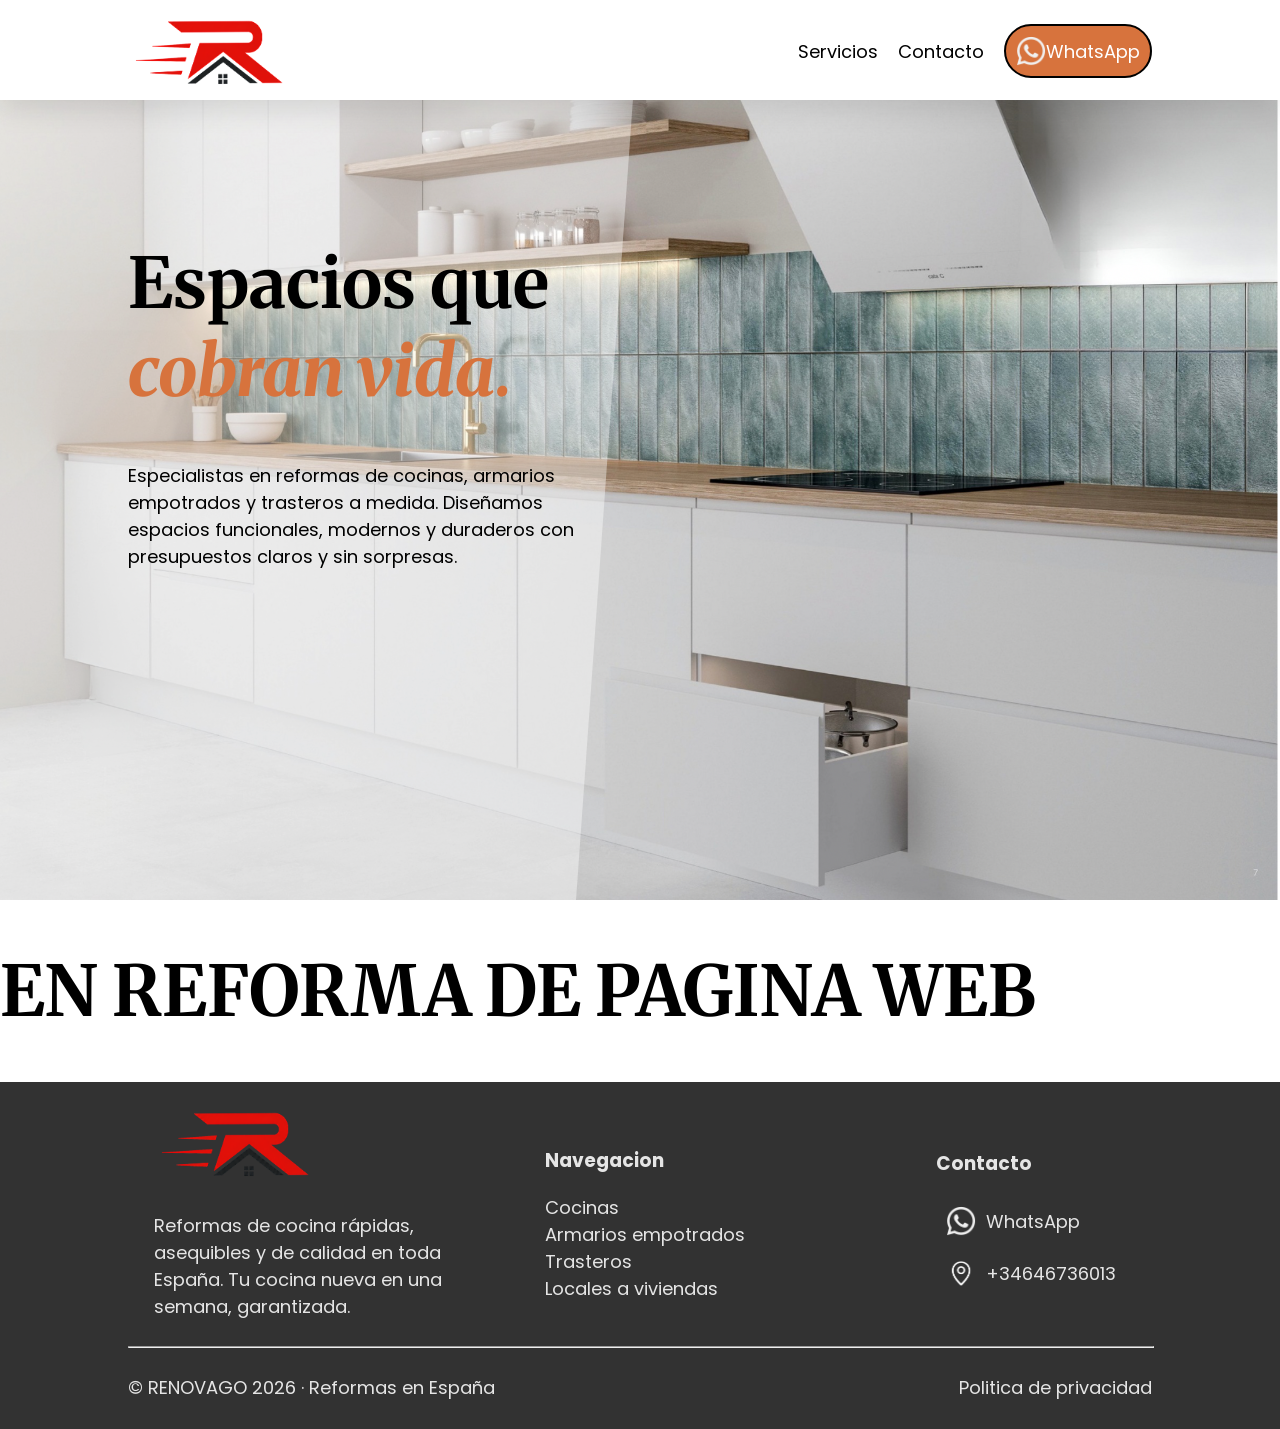
==== armarios.html @ a2a4ef25 "Subir todos los archivos" ====
<!DOCTYPE html>
<html lang="es">
  <head>
    <meta charset="utf-8">
    <meta name="viewport" content="width=device-width, initial-scale=1.0">

    <title>RenovaGo</title>
    <link rel="stylesheet" href="style.css">
  <link rel="preconnect" href="https://fonts.googleapis.com">
  <link rel="preconnect" href="https://fonts.gstatic.com" crossorigin>
<link href="https://fonts.googleapis.com/css2?family=Poppins:wght@300;400;500;600;700;800&display=swap" rel="stylesheet">
<link href="https://fonts.googleapis.com/css2?family=Indie+Flower&family=Merriweather:ital,opsz,wght@0,18..144,300..900;1,18..144,300..900&family=Raleway:ital,wght@0,100..900;1,100..900&display=swap" rel="stylesheet">

  </head>
  <body>
    
    <nav>
      <div id="contenedor-navegador">
        <div class="nav-mobil">
          <a href="index.html">
            <img class="img-logo" src="./fotos/marca/logo.PNG" alt="Logo de RenovaGo">
          </a>
          <div id="bocadillo" class="bocadillo">
            <span></span>
            <span></span>
            <span></span>

          </div>
        </div>
        
        <ul id="menu">
          <li class="dropdown">
            <a href="#">Servicios</a>
        
            <ul class="submenu">
                <li><a href="cocinas.html">Cocinas</a></li>
                <li><a href="armarios.html">Armarios empotrados</a></li>
                <li><a href="trasteros.html">Trasteros</a></li>
                <li><a href="locales.html">Locales a viviendas</a></li>
            </ul>
          </li>
          <li><a href="contacto.html">Contacto</a></li>
          
          <a class="whatsapp" href="https://wa.me/34646736013" target="_blank">
              <img class="icono" src="./fotos/iconos/whatsap-blanco.png" alt="Whatsapp">WhatsApp
          </a>
        </ul>
        
      </div>
      
    </nav>
    <header>
        <div id="texto-inicio">
          <h1>
            Espacios que <br>
            <i>cobran vida.</i>
            </h1>
          <p>Especialistas en reformas de cocinas, armarios empotrados y trasteros a medida. Diseñamos espacios funcionales, modernos y duraderos con presupuestos claros y sin sorpresas.</p>
      </div>
      </header>
    <main>
      <h1> EN REFORMA DE PAGINA WEB</h1>
        
    </main>
    <footer>
      <div class="footer-container">
        <div class="footer-info">
          <div class="footer-section ">
            <a href="index.html">
              <img class="img-logo" src="./fotos/marca/logo.PNG" alt="Logo de RenovaGo">
            </a>
            <p>Reformas de cocina rápidas, asequibles y de calidad en toda España. Tu cocina nueva en una semana, garantizada.</p>
          </div>
          <div class="footer-section columna">
            <h3>Navegacion</h3>
            <a href="cocinas.html">Cocinas</a>
            <a href="armarios.html">Armarios empotrados</a>
            <a href="trasteros.html">Trasteros</a>
            <a href="locales.html">Locales a viviendas</a>
          </div>
          <div>
            <h3>Contacto</h3>
            <a class="footer-contacto " href="https://wa.me/34646736013" target="_blank">
              <img class ="icono" src="./fotos/iconos/whatsap-blanco.png" alt="Whatsapp"><p>WhatsApp</p> 
            </a>
            <a class="footer-contacto " href="tel:+34646736013">
              <img class="icono" src="./fotos/iconos/icono-ubicacion-blanco.png" alt="Ubicacion"><p>+34646736013</p>
            </a>
          </div>
        </div>
        <hr>
        <div class="fila sa">
          <p>© RENOVAGO 2026 · Reformas en España</p>
          <a href="">Politica de privacidad</a>
        </div>
      </div>
    </footer>
    <script src="script.js"></script>
  </body>
</html>
---- style.css ----
:root{
    --color-naranja: #d7733d; 
    --sombra: 0 10px 25px rgba(0,0,0,.1);
    --color-footer: rgb(229, 229, 229);
}




/* ==========================================
   1. RESET Y ESTILOS GLOBALES
========================================== */
body{
    margin:0;
    font-family: "Poppins", serif;
    font-optical-sizing: auto;
    font-style: normal;
    font-variation-settings:
    "wdth" 100;
}

h1{
    font-family: "Merriweather", serif;
    font-size: 70px;
}
h2{
    font-size: 50px;
    font-family: "Merriweather", serif;
}

p{
    font-size: 18px;
}
i{
    /* color: #444444; en gris*/
    color: var(--color-naranja);
    font-weight: 800;
}
li{
    list-style: none;
}


/* ==========================================
   2. HEADER
========================================== */
header{
    background-image: url("./fotos/cocinas/cocina8.png");
    background-position: left;
    min-height: 100vh;
    background-size: cover;
    display: flex;
    justify-content: left;
    
}

header::before{
    content: "";
    position: absolute;
    inset: 0;

    background: rgba(255,255,255,0.40);

    clip-path: polygon(
        0 0,
        50% 0,
        45% 100%,
        0 100%
    );

    z-index: 1;
}
header > *{
    position: relative;
    z-index: 2;
}

#texto-inicio{
    margin-left: 10%;
    margin-top: 15%;
    width: 90%;
    max-width: 500px;
}

.img-logo{
    width: 180px;
}

#img-inicio{
    background-size: cover;
    min-height: 100vh;

}


/* ==========================================
   3. NAVEGACIÓN
========================================== */

/* Menú principal */
nav{
    background-color: white;
    height: 100px;
    width: 100%;
    position: fixed;
    z-index: 300;
    box-shadow:  var(--sombra);

}
nav ul{
    display: flex;
    align-items: center;
    gap: 20px;
    height: 40px;

}

/* Enlaces */
nav li a{
    text-decoration: none;
    color: inherit;
    font-size: large;
    transition: color 0.2s ease;

}
nav li a:hover{
    color: var(--color-naranja);
}
#contenedor-navegador{
    display: flex;
    flex-direction: row;
    align-items: center;
    justify-content: space-between;
    position:fixed;
    top:0;
    z-index: 2;
    width: 80%;
    left: 10%;
}

/* Submenú */
.dropdown{
    position: relative;
}
.submenu{
    display: none;
    position:absolute;
    background-color: white;
    min-width: 230px;
    padding: 1px 0px;
    margin: 0;
    top: 100%;
    left: 0;

    box-shadow: var(--sombra);
}
.submenu li a{
    display:block;
    width: 100%;
    padding: 12px 20px;
    color: #333;
    background: white;
    text-decoration: none;
    transition: background .2s;
}
.submenu li a:hover{
    background-color: var(--color-naranja);
    color:white;
}
.dropdown:hover .submenu{
    display: block;
}
.whatsapp{
    border: 2px solid black;
    font-size: large;
    text-decoration: none;
    border-radius: 30px;
    padding: 10px;
    display: flex;
    align-items: center;
    background-color: var(--color-naranja);
    color: white;
}
.whatsapp:hover{
    background-color: #ae5423;
}
.bocadillo{
    display: none;
    width: 35px;
    height: 35px;
    border-radius: 50%;
    border: none;
    justify-content: center;
    align-items: center;
    flex-direction: column;
    gap: 6px;
    cursor: pointer;
    background: white;

}
.bocadillo span{
    width: 25px;
    height: 3px;
    background: #333;
    transition: 0.2s;
}
.bocadillo.active span:nth-child(1){
    transform: rotate(45deg) translate(6px, 6px)
}
.bocadillo.active span:nth-child(2){
    opacity: 0;
}

.bocadillo.active span:nth-child(3){
    transform: rotate(-45deg) translate(6px, -6px)
}
.nav-mobil{
    display: flex;
    flex-direction: row;
    align-items: center;
    justify-content: space-between;
    width: 100%;
}

/* ==========================================
   4. SECCIONES
========================================== */
section{
    padding: 40px;
    background-color: #fdf9f3;
}
article{
    border: 1px solid #f3ebde;
    border-radius: 10px;
    background-color: white;
    padding: 40px;
    margin: 10px;
    transition: transform 0.1s ease, box-shadow 0.1s ease;
}
article:hover{
    transform:scale(1.01);
    box-shadow:  0 10px 25px rgba(0,0,0,0.2);
}


/* ==========================================
   5. FORMULARIOS
========================================== */
form{
    background-color: white;
    border-radius: 30px;
    padding:50px;
    width: 100%;
    max-width: 1200px;
    box-shadow: 0 4px 8px rgba(0, 0, 0, 0.1);
    box-sizing: border-box;
}
form h2{
    font-size: 30px;
}
form label{
    font-weight: 500;
}
form input{
    border-radius: 10px;
    padding: 10px;
    font-size: 15px;
    border:1px solid rgb(255, 230, 203) ;
    background-color: #fffceb;
    outline: none;
}
form input:focus{
    border-color: #ae5423;
    outline: none;
    box-shadow: 0 0 5px rgba(252, 167, 22, 0.5);
}

form textarea{
    border-radius: 10px;
    padding: 10px;
    font-size: 15px;
    border:1px solid rgb(255, 230, 203) ;
    background-color: #fffceb;
    outline: none;
    width: 100%;
    min-width: 150px;
    max-width: 350px;
    font-family: "Poppins", serif;
}
form button{
    margin-top: 20px;
    border-radius: 10px;
    background-color: var(--color-naranja);
    padding: 15px;
    font-size: 15px;
    font-weight: 600;
    border-style: none;
    color: white;
    cursor:pointer;
    transition: background-color 0.2 ease;
}
form button:hover{
    background-color: rgb(185, 106, 27) ;
}
form p{
    color: grey;
    font-size: 12px;
}
/* ==========================================
   6. FOOTER
========================================== */
footer{
    color: var(--color-footer);
    background-color: rgb(50, 50, 50);
    
}
.footer-container{
    display: flex;
    flex-direction: column;

    margin: auto;  
    padding: 10px;
    width: 80%;
}
.footer-info{
    display: flex;
    flex-direction: row;
    justify-content: space-around;
    align-items: center;
}
footer hr{
    color:var(--color-footer);
    width: 100%;
}
.footer-section{
    width: 33%;
}
footer a{
    color: var(--color-footer);
    text-decoration: none;
    font-size: 18px;
}
.footer-contacto{
    font-size: large;
    text-decoration: none;
    border-radius: 30px;
    padding: 10px;
    display: flex;
    align-items: center;
    color: var(--color-footer);
}

.footer-contacto p{
    margin:0;
    margin-left: 10px;
}
/* ==========================================
   7. UTILIDADES
========================================== */
.contenedor{
    align-items: center;
    justify-content: center;
    width: min(80%,1200px);
    margin: auto;    
}
.fila{
    display: flex;
    flex-direction: row;
    align-items: center;
}
.columna{
    display: flex;
    flex-direction: column;
}
.sa{
    justify-content: space-between;
}
.centrado{
    justify-content: center;
    align-items:center ;
}
.fondo-beis-oscuro{
    background-color: #f4e9da ;
}
.fondo-negro{
    background-color: rgb(37, 26, 26);
}
.fondo-blanco{
    background-color: white;
}
.letra-blanca{
    color:white;
}
.letra-naranja{
    color:var(--color-naranja);
}
.letra-gris{
    color:#676767;
}
.letra-roja{
    color: red;
}
.letra-pequeña{
    font-size: 7px;
}
.separador-gris{
    width: 100%;
    border: none;
    border-top: 1px solid #ddd;
    margin: 10px 0;
}


/* ==========================================
   8. IMAGENES
========================================== */
.imagen-servicio{
    margin-top: 20px;
    width: 100%;
    gap:20px;
    flex-wrap: wrap;

}
.imagen-servicio img{
    width: 100%;
    max-width: 200px;
    border-radius: 20px;;
}
.imagen-lateral img{
    width: 100%;
    border-radius: 15px;
}
.imagen-lateral img:hover imagen-servicio img:hover {
    box-shadow:  var(--sombra);
}




.icono{
    width: 30px;
}

/* ==========================================
   9. PÁGINAS ESPECÍFICAS
========================================== */

#viviendas{
    width: 100%;
    max-width: 1000px;
}
#proceso{
    background-image: url("./fotos/cocinas/cocina7.png");
}
#proceso p{
    font-size: 16px;
    color: #333;
}
#presupuesto{
    background-image: url("./fotos/cocinas/cocina3.png");
}
#contacto-cocina{
    padding: 70px;
    margin-right: 100px;
    border-radius: 10%;
}

.banda{
    padding:0;
}
.banda article{
    display: flex;
    flex-direction: column;
    align-items: center;
    border: none;
}
.banda h2{
    font-size: 30px;
    margin-top: 20px;
    margin-bottom: 5px;
}
.banda p{
    color: grey;
    margin-top: 2px;
}

#precios h3{
    font-family: "Merriweather", serif;
    font-size: 85px;
    margin: 0;
}
#precios h4{
    margin:0;
    font-size: 30px;
}
#precios h5{
    margin:0;
    font-size: 20px;
}
#precios p{
    font-size: 20px;
    margin-left: 10px;
    font-weight: 600;
}
#precios article{
    width: 100%;
    min-width: 800px;
    position: relative;
    background-image: url("./fotos/cocinas/cocina8.png");
    background-position: left;
    background-size: cover;

}
#precios a{
    display: flex;
    justify-content: center;
    width: 100%;
    padding: 10px;
    border-radius: 15px;
    color: white;
    background-color: var(--color-naranja);
    font-weight: 600;
}
#precios a:hover{
    background-color: #da6a2e;
}
.oferta{
    position: absolute;
    top: -10px;
    right: -10px;
    padding: 0;
    margin: 0;
    color: rgb(216, 47, 47);
    text-shadow: 0 0 8px rgba(255, 32, 3, 0.5);
}
.oferta h2{
    border: 2px red solid;
    border-radius: 20px;
    margin:0;
    padding: 0;
}
.oferta p{
    font-size: 50px;
}
.oferta img{
    margin: 0;
    position: absolute;
    top: 40px;
    right: 0;
    width: 250px;
}
#precios img{
    max-width: 450px;
}

#presupuesto .icono{
    border: 1px solid rgb(254, 149, 37);
    border-radius: 10px;
    background-color: #ff972144;
}
#presupuesto h4{
    font-size: 20px;
    margin: 0;
    margin-top: 10px;
    margin-left: 15px;
}
#presupuesto .info p{
    margin: 0;
    margin-left: 15px;

    font-size: 15px;
}


.servicio{
    display: flex;
    align-items: center;
    gap: 60px
}
.servicio > *{
    flex:1;
}
.informacion{
    text-align: center;
    border: 1px solid black;
    border-radius: 20px;
    text-decoration: none;
    color: white;
    background-color: var(--color-naranja);
    font-size: 20px;
}
.boton-claro{
    text-align: center;
    border: 1px solid black;
    text-decoration: none;
    color: black;
    background-color: rgb(245, 181, 179);
    padding: 15px;
    font-size: 20px;
}






/* ==========================================
   RESPONSIVE
========================================== */

@media (max-width:768px){

    /* ---------- GENERALES ---------- */

    section{
        padding:25px 15px;
    }

    .contenedor{
        width:95%;
    }

    h1{
        font-size:42px;
    }

    h2{
        font-size:34px;
        text-align:center;
    }

    p{
        font-size:16px;
    }

    /* ---------- HEADER ---------- */

    header{
        min-height:80vh;
        justify-content:center;
        text-align:center;
        background-position:center;
    }

    header::before{
        clip-path: polygon(
            0 0,
            100% 0,
            100% 55%,
            0 75%
        );
    }

    #texto-inicio{
        margin:120px 20px 0;
        width:auto;
    }

    /* ---------- NAV ---------- */

    nav{
        height:auto;
        padding:10px 0;
    }

    #contenedor-navegador{
        position:static;
        width:95%;
        flex-direction:column;
    }

    nav ul{
        display: none;
        flex-direction:column;
        height:auto;
        padding:0;
        margin:0;
        gap:15px;

    }
    nav ul li{
        gap:15px;
        margin: 10px;


    }
    .whatsapp{
        margin-top: 10px;
    }
    .submenu{
        display: block;
        position:static;
        box-shadow: none
    }
    #menu.active{
        display: block;
    }
    .nav-mobil.active{
        border-bottom: 2px #ddd solid;
    }

    .img-logo{
        width:150px;
    }
    .bocadillo{
        display: flex;
        flex-direction: column;
        justify-content: center;
        align-items: center;
    
        width: 55px;
        height: 55px;
    
        background: white;
        border: none;
        border-radius: 50%;
    
        cursor: pointer;
    
        box-shadow: 0 4px 12px rgba(0,0,0,.40);    
    }

    /* ---------- LAYOUT ---------- */

    .fila{
        flex-direction:column;
    }

    article{
        width:100%;
        box-sizing:border-box;
        margin:15px 0;
        padding:25px;
    }

    /* ---------- IMÁGENES ---------- */

    .imagen-lateral{
        width:100%;
        margin-top:25px;
    }

    .imagen-lateral img{
        width:100%;
    }

    .imagen-servicio{
        width:100%;
        display:flex;
        flex-wrap:wrap;
        justify-content:center;
    }

    .imagen-servicio img{
        width:45%;
    }

    #viviendas{
        width:100%;
    }

    /* ---------- PRECIOS ---------- */

    #precios article{
        min-width:100%;
        background-position:center;
    }

    #precios h3{
        font-size:55px;
    }

    .oferta{
        right:0;
        top:-5px;
    }

    .oferta h2{
        font-size:16px;
        padding:4px 10px;
    }

    .oferta img{
        width:120px;
        top:25px;
    }

    /* ---------- FORMULARIO ---------- */

    form{
        width:100%;
        padding:25px;
        box-sizing:border-box;
    }

    form textarea{
        max-width:100%;
    }

    #contacto-cocina{
        margin:0;
        padding:25px;
    }

    /* ---------- SERVICIOS ---------- */

    
    .servicio{
        flex-direction:column;
    
    }

    /* ---------- FOOTER ---------- */

    .footer-info{
        flex-direction:column;
        align-items:flex-start;
        gap:30px;
    }

    .footer-section{
        width:100%;
    }

    .sa{
        flex-direction:column;
        align-items:center;
        gap:15px;
    }

}
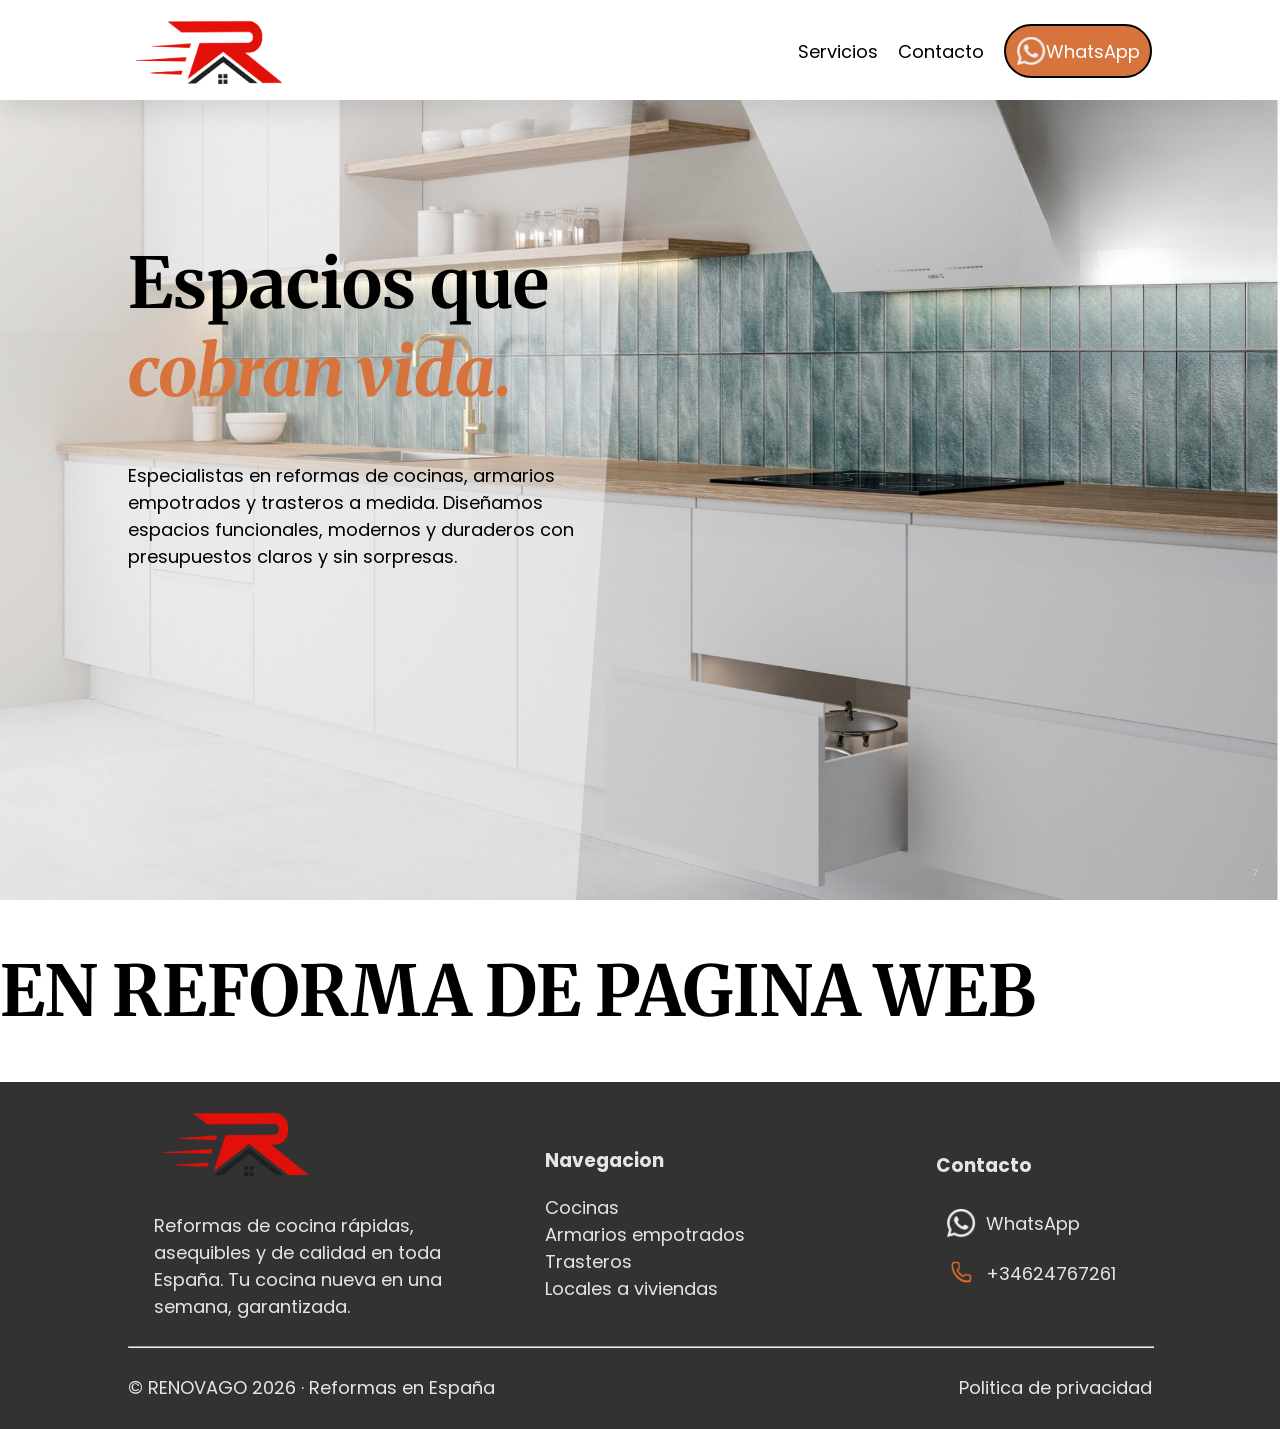
==== commit ab0a1d09: "cambio telefono e iconos" ====
--- a/armarios.html
+++ b/armarios.html
@@ -41,7 +41,7 @@
           </li>
           <li><a href="contacto.html">Contacto</a></li>
           
-          <a class="whatsapp" href="https://wa.me/34646736013" target="_blank">
+          <a class="whatsapp" href="https://wa.me/34624767261" target="_blank">
               <img class="icono" src="./fotos/iconos/whatsap-blanco.png" alt="Whatsapp">WhatsApp
           </a>
         </ul>
@@ -80,11 +80,11 @@
           </div>
           <div>
             <h3>Contacto</h3>
-            <a class="footer-contacto " href="https://wa.me/34646736013" target="_blank">
+            <a class="footer-contacto " href="https://wa.me/34624767261" target="_blank">
               <img class ="icono" src="./fotos/iconos/whatsap-blanco.png" alt="Whatsapp"><p>WhatsApp</p> 
             </a>
-            <a class="footer-contacto " href="tel:+34646736013">
-              <img class="icono" src="./fotos/iconos/icono-ubicacion-blanco.png" alt="Ubicacion"><p>+34646736013</p>
+            <a class="footer-contacto " href="tel:+34624767261">
+              <img class="icono" src="./fotos/iconos/icono-telefono.png" alt="Ubicacion"><p>+34624767261</p>
             </a>
           </div>
         </div>
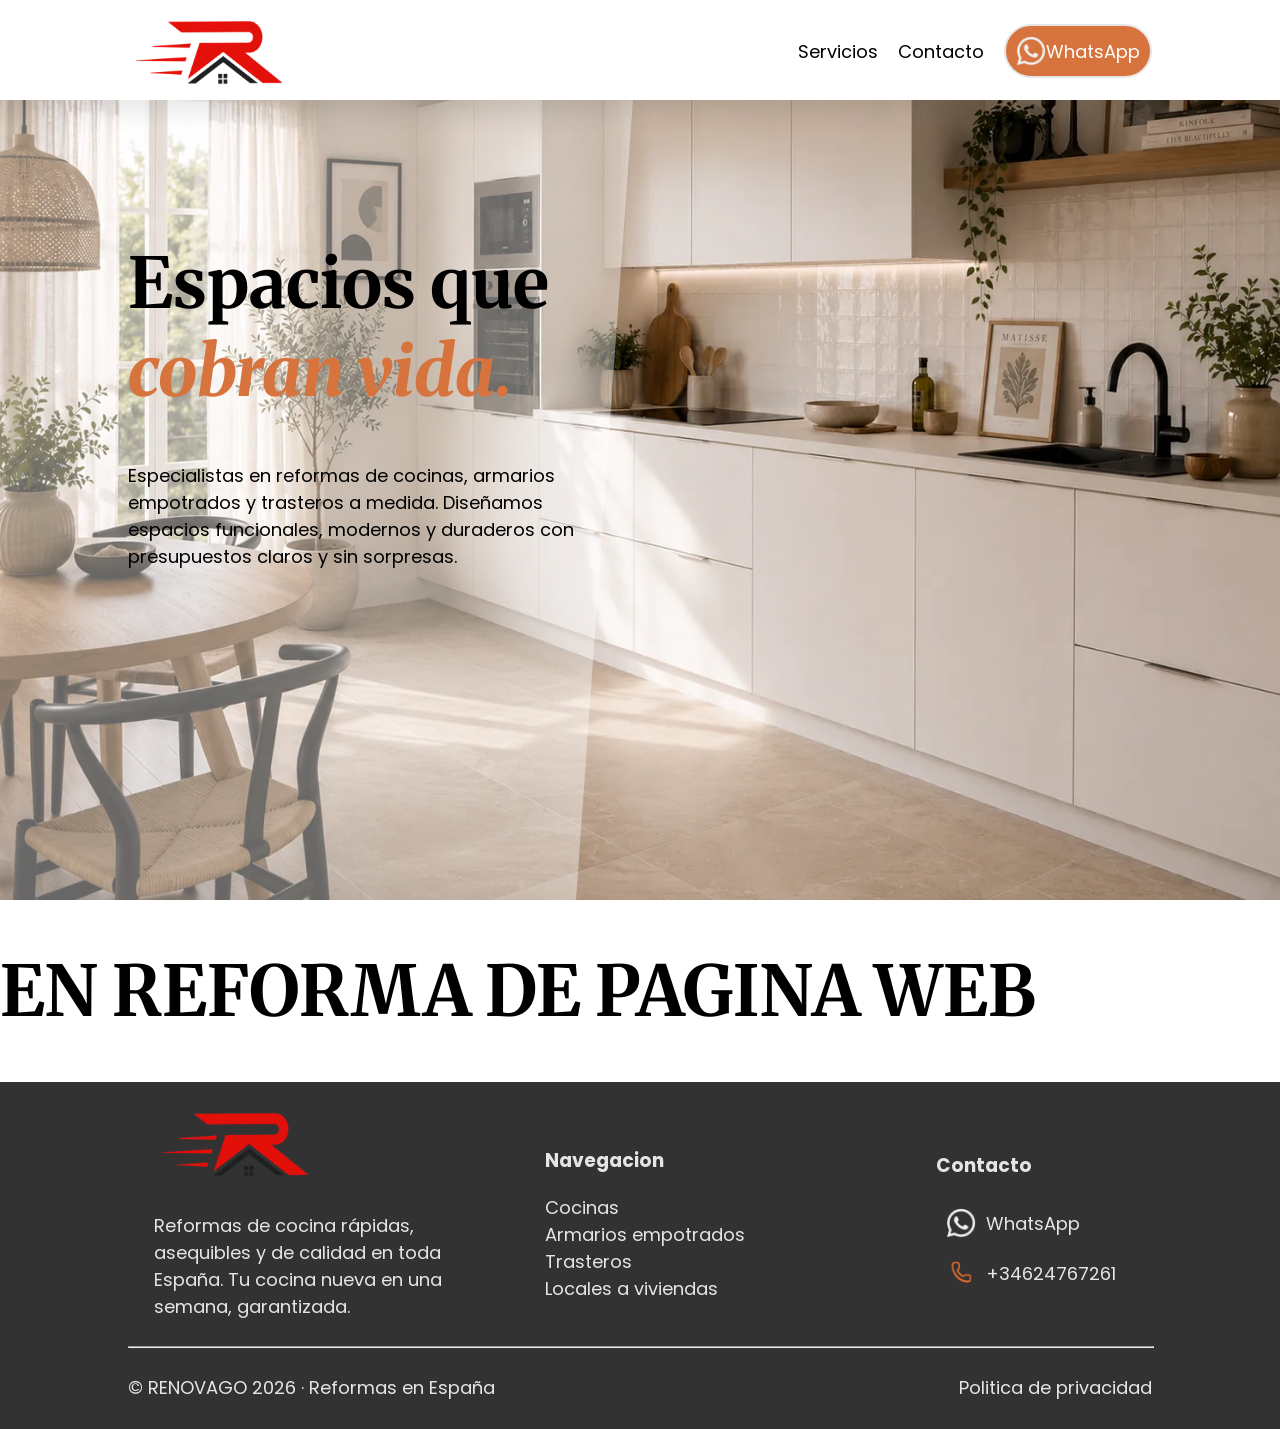
==== commit 0a7256ad: "cambio de formato de imagenes a webp" ====
--- a/armarios.html
+++ b/armarios.html
@@ -18,7 +18,7 @@
       <div id="contenedor-navegador">
         <div class="nav-mobil">
           <a href="index.html">
-            <img class="img-logo" src="./fotos/marca/logo.PNG" alt="Logo de RenovaGo">
+            <img class="img-logo" src="./fotos/marca/logo.webp" alt="Logo de RenovaGo">
           </a>
           <div id="bocadillo" class="bocadillo">
             <span></span>
@@ -42,7 +42,7 @@
           <li><a href="contacto.html">Contacto</a></li>
           
           <a class="whatsapp" href="https://wa.me/34624767261" target="_blank">
-              <img class="icono" src="./fotos/iconos/whatsap-blanco.png" alt="Whatsapp">WhatsApp
+              <img class="icono" src="./fotos/iconos/whatsap-blanco.webp" alt="Whatsapp">WhatsApp
           </a>
         </ul>
         
@@ -67,7 +67,7 @@
         <div class="footer-info">
           <div class="footer-section ">
             <a href="index.html">
-              <img class="img-logo" src="./fotos/marca/logo.PNG" alt="Logo de RenovaGo">
+              <img class="img-logo" src="./fotos/marca/logo.webp" alt="Logo de RenovaGo">
             </a>
             <p>Reformas de cocina rápidas, asequibles y de calidad en toda España. Tu cocina nueva en una semana, garantizada.</p>
           </div>
@@ -81,10 +81,10 @@
           <div>
             <h3>Contacto</h3>
             <a class="footer-contacto " href="https://wa.me/34624767261" target="_blank">
-              <img class ="icono" src="./fotos/iconos/whatsap-blanco.png" alt="Whatsapp"><p>WhatsApp</p> 
+              <img class ="icono" src="./fotos/iconos/whatsap-blanco.webp" alt="Whatsapp"><p>WhatsApp</p> 
             </a>
             <a class="footer-contacto " href="tel:+34624767261">
-              <img class="icono" src="./fotos/iconos/icono-telefono.png" alt="Ubicacion"><p>+34624767261</p>
+              <img class="icono" src="./fotos/iconos/icono-telefono.webp" alt="Ubicacion"><p>+34624767261</p>
             </a>
           </div>
         </div>
--- a/style.css
+++ b/style.css
@@ -45,7 +45,7 @@
    2. HEADER
 ========================================== */
 header{
-    background-image: url("./fotos/cocinas/cocina8.png");
+    background-image: url("./fotos/cocinas/cocina9.webp");
     background-position: left;
     min-height: 100vh;
     background-size: cover;
@@ -171,7 +171,7 @@
     display: block;
 }
 .whatsapp{
-    border: 2px solid black;
+    border: 2px solid rgb(230, 230, 230);
     font-size: large;
     text-decoration: none;
     border-radius: 30px;
@@ -450,14 +450,14 @@
     max-width: 1000px;
 }
 #proceso{
-    background-image: url("./fotos/cocinas/cocina7.png");
+    background-image: url("./fotos/cocinas/cocina7.webp");
 }
 #proceso p{
     font-size: 16px;
     color: #333;
 }
 #presupuesto{
-    background-image: url("./fotos/cocinas/cocina3.png");
+    background-image: url("./fotos/cocinas/cocina3.webp");
 }
 #contacto-cocina{
     padding: 70px;
@@ -506,7 +506,7 @@
     width: 100%;
     min-width: 800px;
     position: relative;
-    background-image: url("./fotos/cocinas/cocina8.png");
+    background-image: url("./fotos/cocinas/cocina8.webp");
     background-position: left;
     background-size: cover;
 
@@ -582,7 +582,7 @@
 }
 .informacion{
     text-align: center;
-    border: 1px solid black;
+    border: none;
     border-radius: 20px;
     text-decoration: none;
     color: white;
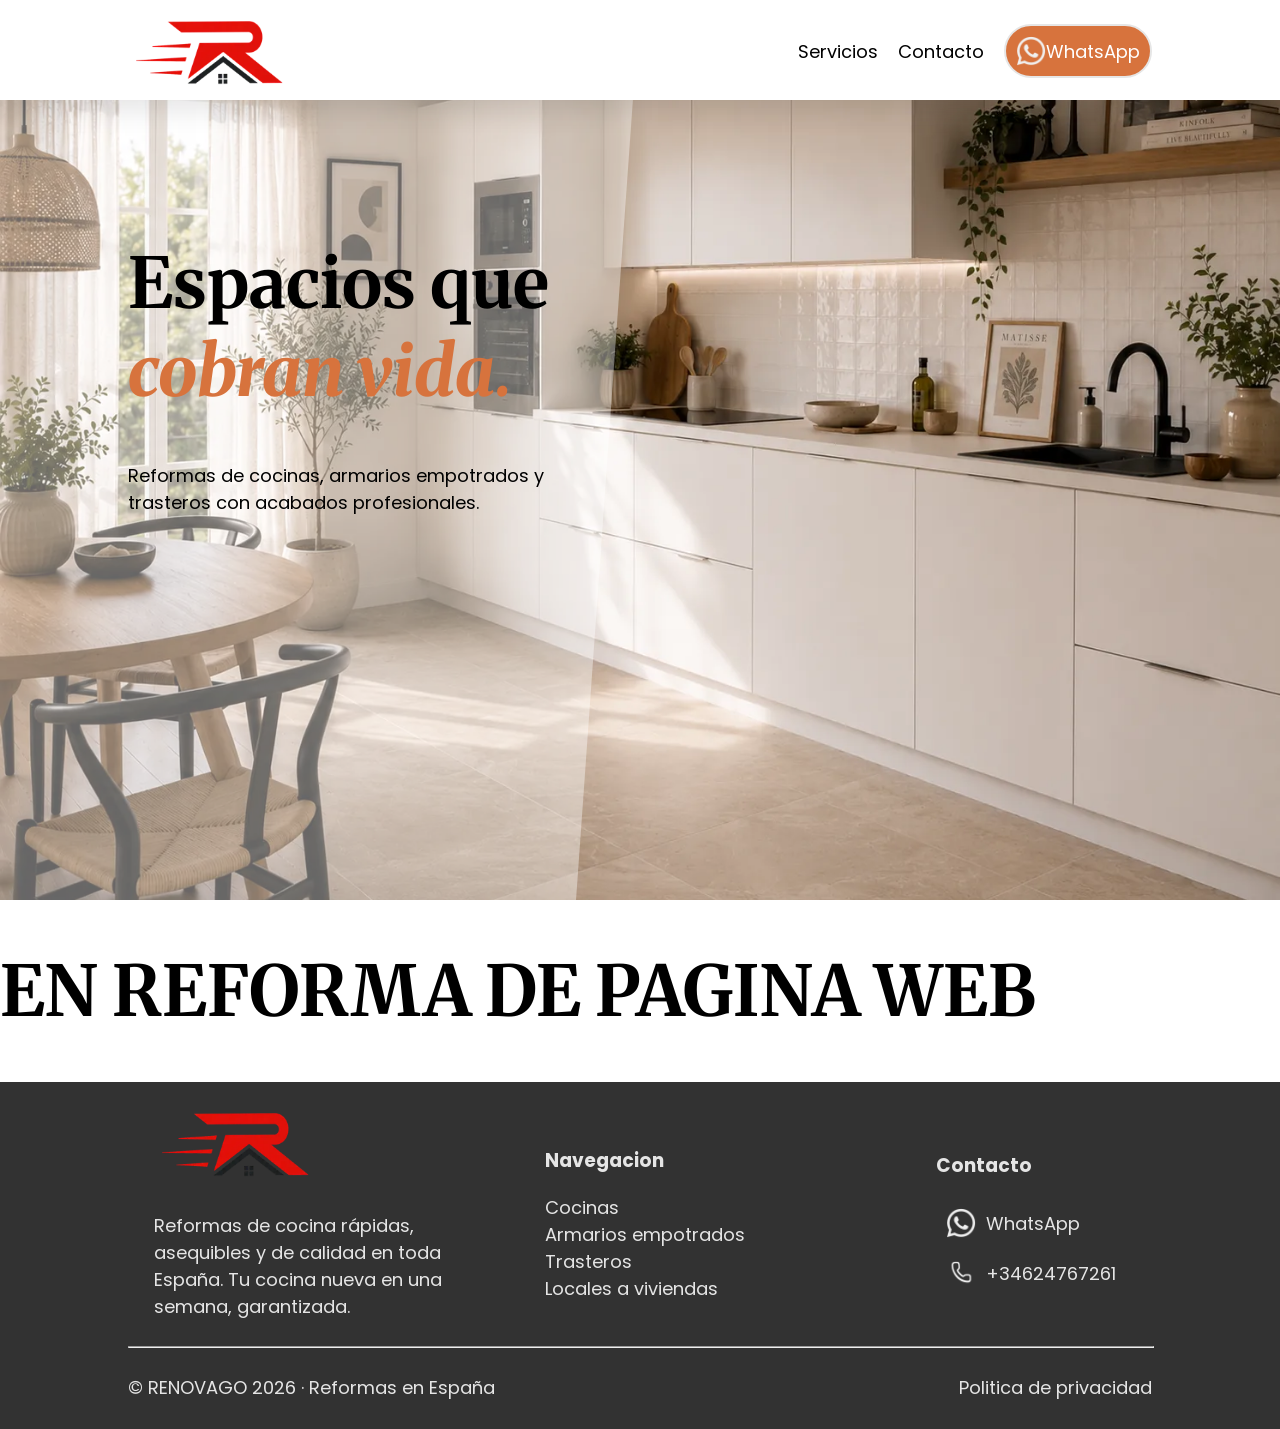
==== commit ecbc292f: "detalles y formularios configurados" ====
--- a/armarios.html
+++ b/armarios.html
@@ -4,12 +4,11 @@
     <meta charset="utf-8">
     <meta name="viewport" content="width=device-width, initial-scale=1.0">
 
-    <title>RenovaGo</title>
+    <title>Armarios | RenovaGo</title>
     <link rel="stylesheet" href="style.css">
   <link rel="preconnect" href="https://fonts.googleapis.com">
   <link rel="preconnect" href="https://fonts.gstatic.com" crossorigin>
-<link href="https://fonts.googleapis.com/css2?family=Poppins:wght@300;400;500;600;700;800&display=swap" rel="stylesheet">
-<link href="https://fonts.googleapis.com/css2?family=Indie+Flower&family=Merriweather:ital,opsz,wght@0,18..144,300..900;1,18..144,300..900&family=Raleway:ital,wght@0,100..900;1,100..900&display=swap" rel="stylesheet">
+  <link href="https://fonts.googleapis.com/css2?family=Merriweather:ital,wght@0,300;0,400;0,700;1,300;1,400;1,700&family=Poppins:wght@300;400;500;600;700;800&display=swap" rel="stylesheet">
 
   </head>
   <body>
@@ -55,7 +54,7 @@
             Espacios que <br>
             <i>cobran vida.</i>
             </h1>
-          <p>Especialistas en reformas de cocinas, armarios empotrados y trasteros a medida. Diseñamos espacios funcionales, modernos y duraderos con presupuestos claros y sin sorpresas.</p>
+          <p>Reformas de cocinas, armarios empotrados y trasteros con acabados profesionales.</p>
       </div>
       </header>
     <main>
@@ -84,7 +83,7 @@
               <img class ="icono" src="./fotos/iconos/whatsap-blanco.webp" alt="Whatsapp"><p>WhatsApp</p> 
             </a>
             <a class="footer-contacto " href="tel:+34624767261">
-              <img class="icono" src="./fotos/iconos/icono-telefono.webp" alt="Ubicacion"><p>+34624767261</p>
+              <img class="icono" src="./fotos/iconos/icono-telefono-blanco.webp" alt="Ubicacion"><p>+34624767261</p>
             </a>
           </div>
         </div>
--- a/style.css
+++ b/style.css
@@ -298,6 +298,22 @@
     color: white;
     cursor:pointer;
     transition: background-color 0.2 ease;
+}
+form select{
+    border-radius: 10px;
+    padding: 10px;
+    font-size: 15px;
+    border:1px solid rgb(255, 230, 203) ;
+    background-color: #fffceb;
+    outline: none;
+}
+form option{
+    border-radius: 10px;
+    padding: 10px;
+    font-size: 15px;
+    border:1px solid rgb(255, 230, 203) ;
+    background-color: #fffceb;
+    outline: none;
 }
 form button:hover{
     background-color: rgb(185, 106, 27) ;
